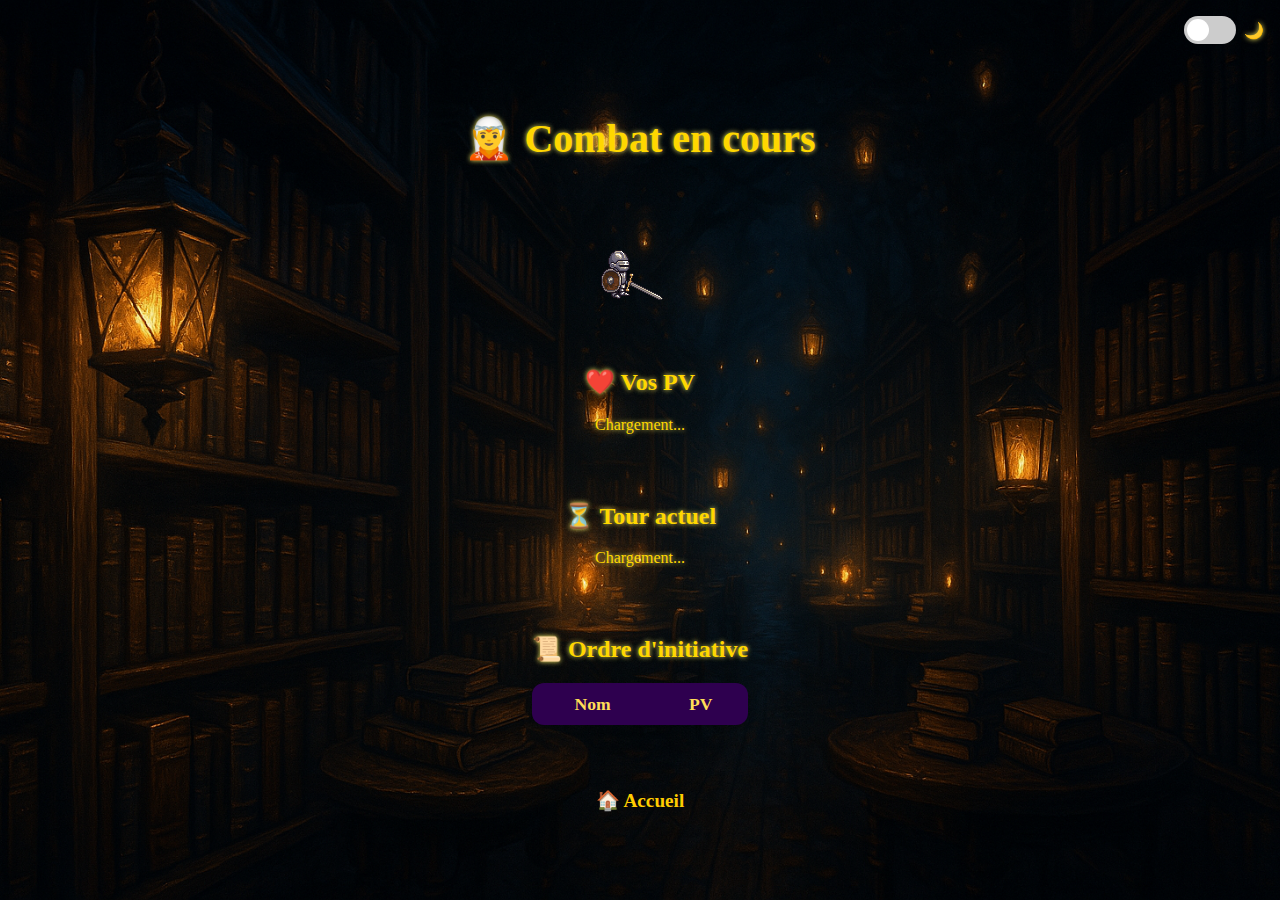
==== joueur-bagarre.html @ 8a50164d "bouton passertour" ====
<!DOCTYPE html>
<html lang="fr">
<head>
  <meta charset="UTF-8" />
  <meta name="viewport" content="width=device-width, initial-scale=1.0"/>
  <title>Combat Joueur – Le Conseil du Lampion</title>
  <link rel="stylesheet" href="css/theme.css"/>
  <link rel="stylesheet" href="css/ui.css"/>
  <link rel="stylesheet" href="css/animation.css">
</head>
<body data-theme="dark">
    <!-- 🌗 Appliquer le thème dès le chargement -->
    <script>
        if (localStorage.getItem("theme") === "light") {
          document.body.setAttribute("data-theme", "light");
        } else {
          document.body.setAttribute("data-theme", "dark");
        }
        </script>
    
        <!-- 🌙 Toggle thème clair/sombre -->
        <div class="theme-toggle-container">
        <span class="theme-icon sun">🌞</span>
        <label class="switch">
          <input type="checkbox" id="theme-toggle" />
          <span class="slider"></span>
        </label>
        <span class="theme-icon moon">🌙</span>
        </div>
  <main>
    <h1>🧝 Combat en cours</h1>

    <div class="sprite-knight"></div>

    <!-- 🩸 Section PV joueur -->
    <section id="pv-joueur">
      <h2>❤️ Vos PV</h2>
      <p id="pv-affichage">Chargement...</p>
    </section>

    <section id="tour-joueur" class="card-section">
        <h2>⏳ Tour actuel</h2>
        <div class="card-highlight">
            <p id="message-tour" class="highlight-text">Chargement...</p>
        </div>
      </section>

    <section id="ordre-combat">
        <h2>📜 Ordre d'initiative</h2>
        <table class="table-ordre">
            <thead>
                <tr><th>Nom</th><th>PV</th></tr>
            </thead>
            <tbody id="liste-initiative"></tbody>
            </table>
      </section>

      <section id="actions-joueur" style="display: none;">
        <h2>🎮 Vos actions</h2>
        <div class="action-buttons">
          <button class="btn-style" id="btn-attaquer">⚔️ Attaquer</button>
          <button class="btn-style" id="btn-soigner">❤️‍🩹 Soigner</button>
          <button class="btn-style" id="btn-passer">➡️ Passer le tour</button>
        </div>
        <p id="feedback-message" class="message-flash"></p>
      </section>
  </main>

  <script src="js/theme.js"></script>
  <script src="js/joueur-bagarre.js"></script>

  <div class="bottom-nav">
    <a href="index.html" class=".btn-accueil-bottom">🏠 Accueil</a>
  </div>

</body>
</html>
---- css/theme.css ----
/* =============================================================
   🌙 THÈME SOMBRE : Styles spécifiques au mode sombre
   ============================================================= */

   body[data-theme="dark"] {
    background: url("../assets/img/fond-bibliotheque-sombre.png") no-repeat center center fixed;
    background-size: cover;
    background-color: #141414; /* Couleur de secours */
    color: #f9f9f9;
    font-family: 'Georgia', serif;
    padding: 2em;
  }
  
  body[data-theme="dark"] h1,
  body[data-theme="dark"] h2,
  body[data-theme="dark"] li,
  body[data-theme="dark"] p,
  body[data-theme="dark"] span,
  body[data-theme="dark"] label {
    color: #FFD700;
    text-shadow: 0 0 5px #f5e960;
  }
  
  
  
  /* =============================================================
     ☀️ THÈME CLAIR : Styles spécifiques au mode clair
     ============================================================= */
  
  body[data-theme="light"] {
    background: url("../assets/img/fond-bibliotheque-clair.png") no-repeat center center fixed;
    background-size: cover;
    background-color: #ffffff; /* Couleur de secours */
    color: #2b0040;
    font-family: 'Georgia', serif;
    padding: 2em;
  }
  
  body[data-theme="light"] h1,
  body[data-theme="light"] h2,
  body[data-theme="light"] li,
  body[data-theme="light"] p,
  body[data-theme="light"] span,
  body[data-theme="light"] label {
    color: #2b0040;
    text-shadow: 0 0 3px #ffffff;
  }
  
  body[data-theme="light"] input::placeholder {
    color: #4b2c6a;
    text-shadow: 0 0 2px #ffffff;
  }
  
  /* =============================================================
     ✨ TRANSITIONS FLUIDES ENTRE THÈMES
     ============================================================= */

  body {
      transition: background-color 0.6s ease, color 0.6s ease, background-image 0.6s ease;
    }
    
    h1, h2, p, span, li, label {
      transition: color 0.6s ease, text-shadow 0.6s ease;
    }
    
    .title-icon {
      transition: filter 0.6s ease, box-shadow 0.6s ease;
    }
  
  /* =============================================================
     🎯 CENTRAGE GLOBAL ET TITRE
     ============================================================= */
  
  main {
    display: flex;
    flex-direction: column;
    align-items: center;
    margin-top: 3rem;
    gap: 2rem;
    text-align: center;
  }
  
  h1 {
    font-size: 2.5em;
    margin-bottom: 1em;
    text-align: center;
    display: flex;
    align-items: center;
    justify-content: center;
    gap: 0.5em;
  }
  
  .title-icon {
    width: 64px;
    height: auto;
    margin-right: 0.6em;
    vertical-align: middle;
    border-radius: 8px;
    animation: rotate-slow 10s linear infinite;
  }
  
  @keyframes rotate-slow {
    0% { transform: rotate(0deg); }
    100% { transform: rotate(360deg); }
  }
  
  /* =============================================================
     🌗 TOGGLE CLAIR/SOMBRE
     ============================================================= */
  
  .theme-toggle-container {
    position: absolute;
    top: 1rem;
    right: 1rem;
    display: flex;
    align-items: center;
    gap: 0.5em;
  }
  
  .theme-icon {
    font-size: 1rem;
    transition: opacity 0.3s ease;
  }
  
  .sun { opacity: 0; }
  .moon { opacity: 1; }
  
  body[data-theme="light"] .sun { opacity: 1; }
  body[data-theme="light"] .moon { opacity: 0.2; }
  
  .switch {
    position: relative;
    display: inline-block;
    width: 52px;
    height: 28px;
  }
  
  .switch input {
    opacity: 0;
    width: 0;
    height: 0;
  }
  
  .slider {
    position: absolute;
    cursor: pointer;
    background-color: #ccc;
    border-radius: 34px;
    top: 0;
    left: 0;
    right: 0;
    bottom: 0;
    transition: background-color 0.3s ease;
  }
  
  .slider::before {
    content: "";
    position: absolute;
    height: 22px;
    width: 22px;
    left: 3px;
    bottom: 3px;
    background-color: white;
    border-radius: 50%;
    transition: transform 0.3s ease;
  }
  
  .switch input:checked + .slider {
    background-color: #865dff;
  }
  
  .switch input:checked + .slider::before {
    transform: translateX(24px);
  }
---- css/ui.css ----
/* 🎨 UI.CSS – Styles regroupés pour l'application Le Conseil du Lampion */

/* ------------------------------------------------------------------- */
/* 🎭 Boutons */

/* 🔵 Boutons violets stylisés */
.btn-style,
.btn-accueil-bottom {
  background-color: #3b0a52;
  color: white;
  padding: 1em 2em;
  border-radius: 12px;
  font-size: 1.1em;
  font-family: 'Georgia', serif;
  border: 1px solid #865dff;
  text-decoration: none;
  cursor: pointer;
  transition: background-color 0.3s ease, transform 0.2s ease;
  display: inline-flex;
  align-items: center;
  gap: 0.5em;
  text-align: center;
  box-shadow: 0 0 15px rgba(134, 93, 255, 0.6);
}

.btn-style:hover,
.btn-accueil-bottom:hover {
  background-color: #501266;
  transform: scale(1.05);
}

/* Accueil texte sans fond mais bien visible */
.bottom-nav a {
  color: #ffcc00;
  font-size: 1.2em;
  font-weight: bold;
  text-decoration: none;
  font-family: 'Georgia', serif;
  display: inline-flex;
  align-items: center;
  gap: 0.5em;
}

.bottom-nav a:hover {
  text-decoration: underline;
  color: #ffd700;
}

/* 🔴 Boutons rouges (ex: suppression) */
.btn-danger {
  background-color: #c0392b;
  color: white;
  border: none;
  padding: 0.6em 1.2em;
  border-radius: 8px;
  font-family: 'Georgia', serif;
  cursor: pointer;
  transition: background-color 0.3s ease;
  display: inline-flex;
  align-items: center;
  gap: 0.5em;
}

.btn-danger:hover {
  background-color: #e74c3c;
}

/* 🔷 Position bas de page */
.bottom-nav {
  display: flex;
  justify-content: center;
  margin-top: 3rem;
  margin-bottom: 2rem;
}

/* ------------------------------------------------------------------- */
/* 📝 Champs de saisie */

input[type="text"],
input[type="number"],
textarea {
  padding: 0.6em 1em;
  border-radius: 8px;
  border: none;
  font-family: 'Georgia', serif;
  font-size: 1em;
  background-color: #1e1e1e;
  color: #f0e6d2;
  box-shadow: 0 0 5px rgba(134, 93, 255, 0.3);
  max-width: 300px;
  transition: box-shadow 0.3s ease, background-color 0.3s ease;
}

/* ☀️ Thème clair pour les champs */
body[data-theme='light'] input[type="text"],
body[data-theme='light'] input[type="number"],
body[data-theme='light'] textarea {
  background-color: #f7f3ff;
  color: #3b0a52;
  box-shadow: 0 0 5px rgba(100, 50, 150, 0.2);
}

/* Effet focus (les deux thèmes) */
input[type="text"]:focus,
input[type="number"]:focus,
textarea:focus {
  background-color: #2b2b2b;
  box-shadow: 0 0 12px rgba(134, 93, 255, 0.4);
  outline: none;
}

body[data-theme='light'] input[type="text"]:focus,
body[data-theme='light'] input[type="number"]:focus,
body[data-theme='light'] textarea:focus {
  background-color: #ede2ff;
}

/* ------------------------------------------------------------------- */
/* ✨ Icônes seules (sans fond bouton) */
.icon-btn {
  background: none;
  border: none;
  cursor: pointer;
  font-size: 1.4em;
  padding: 0.3em;
  display: inline-flex;
  align-items: center;
  justify-content: center;
  transition: transform 0.2s ease;
}

.icon-btn:hover {
  transform: scale(1.2);
}

/* ------------------------------------------------------------------- */
/* 🪤 Fenêtre modale */
.modal {
  position: fixed;
  top: 0;
  left: 0;
  height: 100vh;
  width: 100vw;
  background-color: rgba(0, 0, 0, 0.6);
  display: flex;
  justify-content: center;
  align-items: center;
  z-index: 1000;
}

/* 🪡 Contenu centré du modal */
.modal-content {
  background-color: var(--background-color);
  padding: 2rem;
  border-radius: 12px;
  box-shadow: 0 0 20px rgba(0, 0, 0, 0.5);
  width: 90%;
  max-width: 500px;
  animation: popup 0.2s ease-in-out;
}

@keyframes popup {
  from {
    transform: scale(0.9);
    opacity: 0;
  }
  to {
    transform: scale(1);
    opacity: 1;
  }
}

.hidden {
  display: none !important;
}

.modal-buttons .btn-style,
.modal-buttons .btn-danger {
  display: flex;
  align-items: center;
  justify-content: center;
  font-size: 1rem;
  padding: 0.8rem 1.2rem;
  border-radius: 1.2rem;
  min-width: 140px;
  height: 50px;
  box-sizing: border-box;
  gap: 0.5rem;
}

.modal-buttons {
  display: flex;
  justify-content: center;
  gap: 1.5rem;
  margin-top: 1rem;
}

.modal-buttons .btn-style i,
.modal-buttons .btn-danger i {
  display: inline-flex;
  align-items: center;
  justify-content: center;
}

/* 🧩 Groupe d’entrée avec icône */
.input-group {
  display: flex;
  align-items: center;
  gap: 0.5em;
  margin-bottom: 1em;
  font-size: 1.2em;
  color: #f0e6d2;
}

/* 🎨 Sections de tableaux (monstres et joueurs) */
.table-section {
  margin-top: 3em;
  text-align: center;
}

.table-section h2 {
  color: #FFD700;
  margin-bottom: 0.5em;
  font-size: 1.6em;
}

/* 🧾 Harmonisation des tableaux joueurs/monstres */
.table-monstres {
  width: 100%;
  max-width: 700px;
  margin: 1em auto;
  border-collapse: collapse;
}

.table-monstres th,
.table-monstres td {
  padding: 0.6em 1em;
  font-size: 1.1em;
  text-align: center;
  border-bottom: 1px solid rgba(255, 255, 255, 0.1);
}

/* 🌞 Amélioration visibilité en thème clair */
body[data-theme='light'] .table-monstres th,
body[data-theme='light'] .table-monstres td {
  color: #2b1d38;
  background-color: rgba(255, 255, 255, 0.8);
}

body[data-theme='light'] .table-monstres th {
  color: #4a148c;
}

.highlight-row {
  background-color: #ffdd57;
  font-weight: bold;
  animation: pulseRow 1s infinite alternate;
}

@keyframes pulseRow {
  from {
    transform: scale(1);
  }
  to {
    transform: scale(1.02);
  }
}

.ordre-container {
  margin-top: 1rem;
  padding: 1rem;
  border: 2px dashed var(--primary);
  border-radius: 12px;
  background-color: var(--background);
}

.ordre-item {
  padding: 0.5rem;
  margin: 0.3rem 0;
  border-radius: 8px;
  font-weight: bold;
  transition: background 0.3s;
}

.ordre-item.actif {
  background-color: rgba(138, 43, 226, 0.2);
  border-left: 5px solid violet;
}

.table-ordre {
  width: 100%;
  max-width: 500px;
  margin: 1em auto;
  border-collapse: collapse;
  border-radius: 12px;
  overflow: hidden;
  font-family: 'Georgia', serif;
}

.table-ordre th {
  background-color: #2e004f;
  color: #ffdd57;
  font-size: 1.1em;
  padding: 0.6em;
}

.table-ordre td {
  background-color: rgba(255, 255, 255, 0.03);
  color: white;
  text-align: center;
  padding: 0.5em;
  border-top: 1px solid rgba(255, 255, 255, 0.1);
}

.highlight-row {
  background-color: rgba(255, 255, 255, 0.1);
  color: #ffd700;
  font-weight: bold;
}


@keyframes pulseRow {
  from {
    transform: scale(1);
  }
  to {
    transform: scale(1.02);
  }
}

.low-hp td {
  background-color: rgba(255, 0, 0, 0.1);
  color: #ff6666;
  font-weight: bold;
}

.action-buttons {
  display: flex;
  flex-wrap: wrap;
  gap: 1rem;
  justify-content: center;
  margin-bottom: 1rem;
}
---- css/animation.css ----
.sprite-knight {
  width: 120px;                     /* largeur d'une frame */
  height: 50px;                    /* hauteur d'une frame */
  background-image: url('../assets/img/chevalier-attaquev2.png');
  background-repeat: no-repeat;
  animation: attack-loop 1s steps(12) infinite;
  margin: 1em auto;
  background-position: 0 0;
}

@keyframes attack-loop {
  from { background-position: 0 0; }
  to { background-position: 0 -600px; } /* 12 frames × 50px de haut */
}
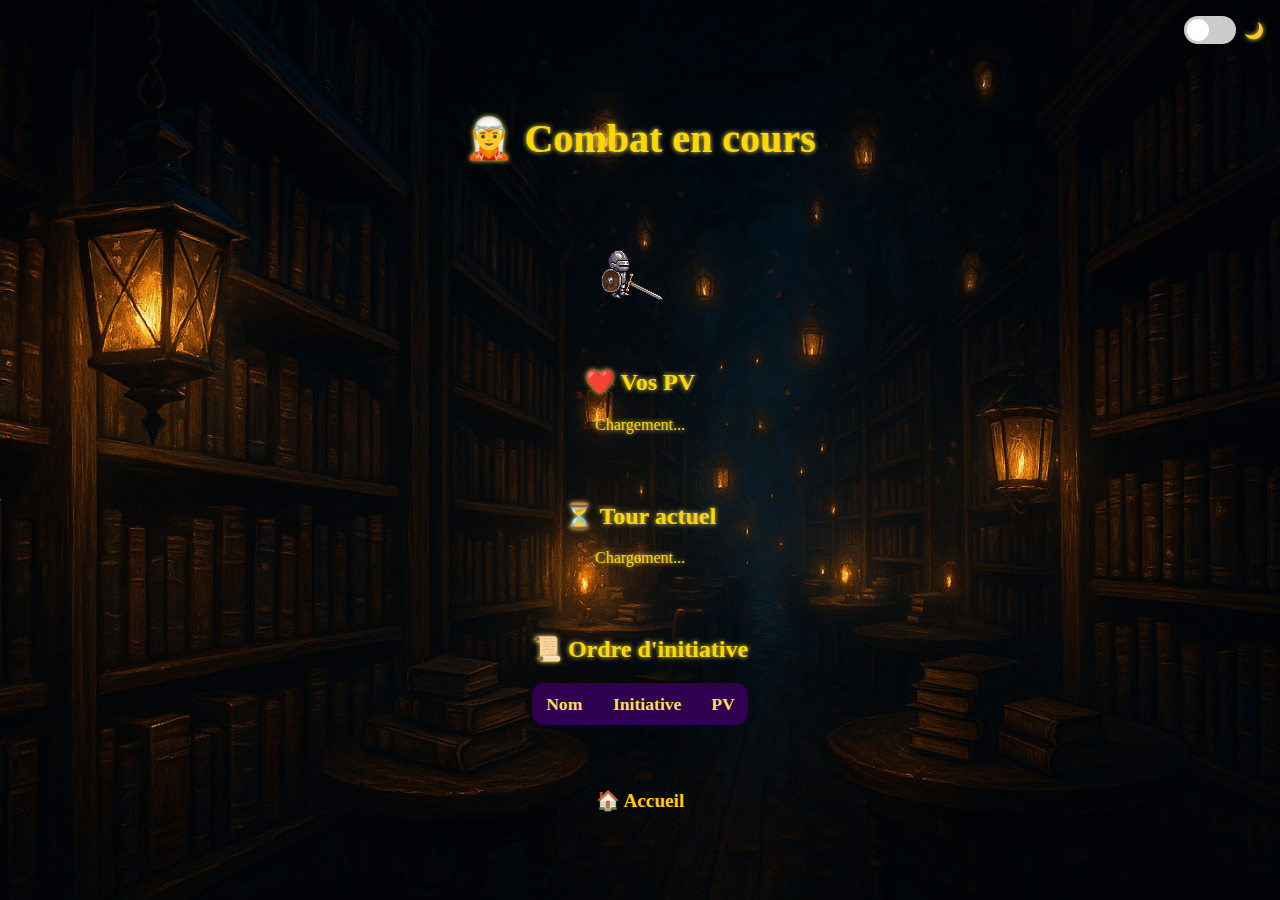
==== commit d0a934e9: "debug" ====
--- a/joueur-bagarre.html
+++ b/joueur-bagarre.html
@@ -44,15 +44,22 @@
             <p id="message-tour" class="highlight-text">Chargement...</p>
         </div>
       </section>
+      <section id="attente-section" style="display: none;">
+        <p>⏳ Veuillez patienter, ce n’est pas encore votre tour...</p>
+      </section>
 
     <section id="ordre-combat">
         <h2>📜 Ordre d'initiative</h2>
         <table class="table-ordre">
-            <thead>
-                <tr><th>Nom</th><th>PV</th></tr>
-            </thead>
+          <thead>
+            <tr><th>Nom</th><th>Initiative</th><th>PV</th></tr>
+          </thead>
             <tbody id="liste-initiative"></tbody>
             </table>
+      </section>
+
+      <section id="fin-combat-joueur" class="card-section hidden">
+        <h2 id="message-fin-combat-joueur"></h2>
       </section>
 
       <section id="actions-joueur" style="display: none;">
@@ -64,14 +71,55 @@
         </div>
         <p id="feedback-message" class="message-flash"></p>
       </section>
+
+      <div id="formulaire-soin" class="hidden">
+        <h3>🩹 Action de soin</h3>
+        
+        <label for="cible-soin">Choisir une cible :</label>
+        <select id="cible-soin">
+          <!-- Options ajoutées dynamiquement en JS -->
+        </select>
+      
+        <label for="valeur-soin">Nombre de PV à rendre :</label>
+        <input type="number" id="valeur-soin" min="1" required />
+      
+        <div class="form-buttons">
+          <button class="btn-style" id="valider-soin">✅ Valider</button>
+          <button class="btn-style btn-rouge" id="annuler-soin">❌ Annuler</button>
+        </div>
+      </div>
+      
+      <div id="confirmation-soin" class="card-confirm hidden">
+        <p id="texte-confirmation-soin"></p>
+        <div class="form-buttons">
+          <button class="btn-style" id="confirmer-soin">✅ Confirmer</button>
+          <button class="btn-style btn-rouge" id="annuler-confirmation">❌ Annuler</button>
+        </div>
+      </div>
+
+      <div id="formulaire-attaque" class="hidden">
+        <h3>⚔️ Action d'attaque</h3>
+      
+        <label for="cible-attaque">Choisir une cible :</label>
+        <select id="cible-attaque"></select>
+      
+        <label for="valeur-attaque">Nombre de dégâts à infliger :</label>
+        <input type="number" id="valeur-attaque" min="1" required />
+      
+        <div class="form-buttons">
+          <button class="btn-style" id="valider-attaque">✅ Valider</button>
+          <button class="btn-style btn-rouge" id="annuler-attaque">❌ Annuler</button>
+        </div>
+      </div>
   </main>
-
-  <script src="js/theme.js"></script>
-  <script src="js/joueur-bagarre.js"></script>
+  
 
   <div class="bottom-nav">
     <a href="index.html" class=".btn-accueil-bottom">🏠 Accueil</a>
   </div>
 
+  <script src="js/theme.js"></script>
+  <script src="js/joueur-bagarre.js"></script>
+
 </body>
 </html>
--- a/css/ui.css
+++ b/css/ui.css
@@ -341,3 +341,12 @@
   justify-content: center;
   margin-bottom: 1rem;
 }
+
+.card-confirm {
+  margin-top: 1rem;
+  padding: 1rem;
+  border: 2px solid var(--color-accent);
+  border-radius: 10px;
+  background-color: var(--bg-secondary);
+  text-align: center;
+}